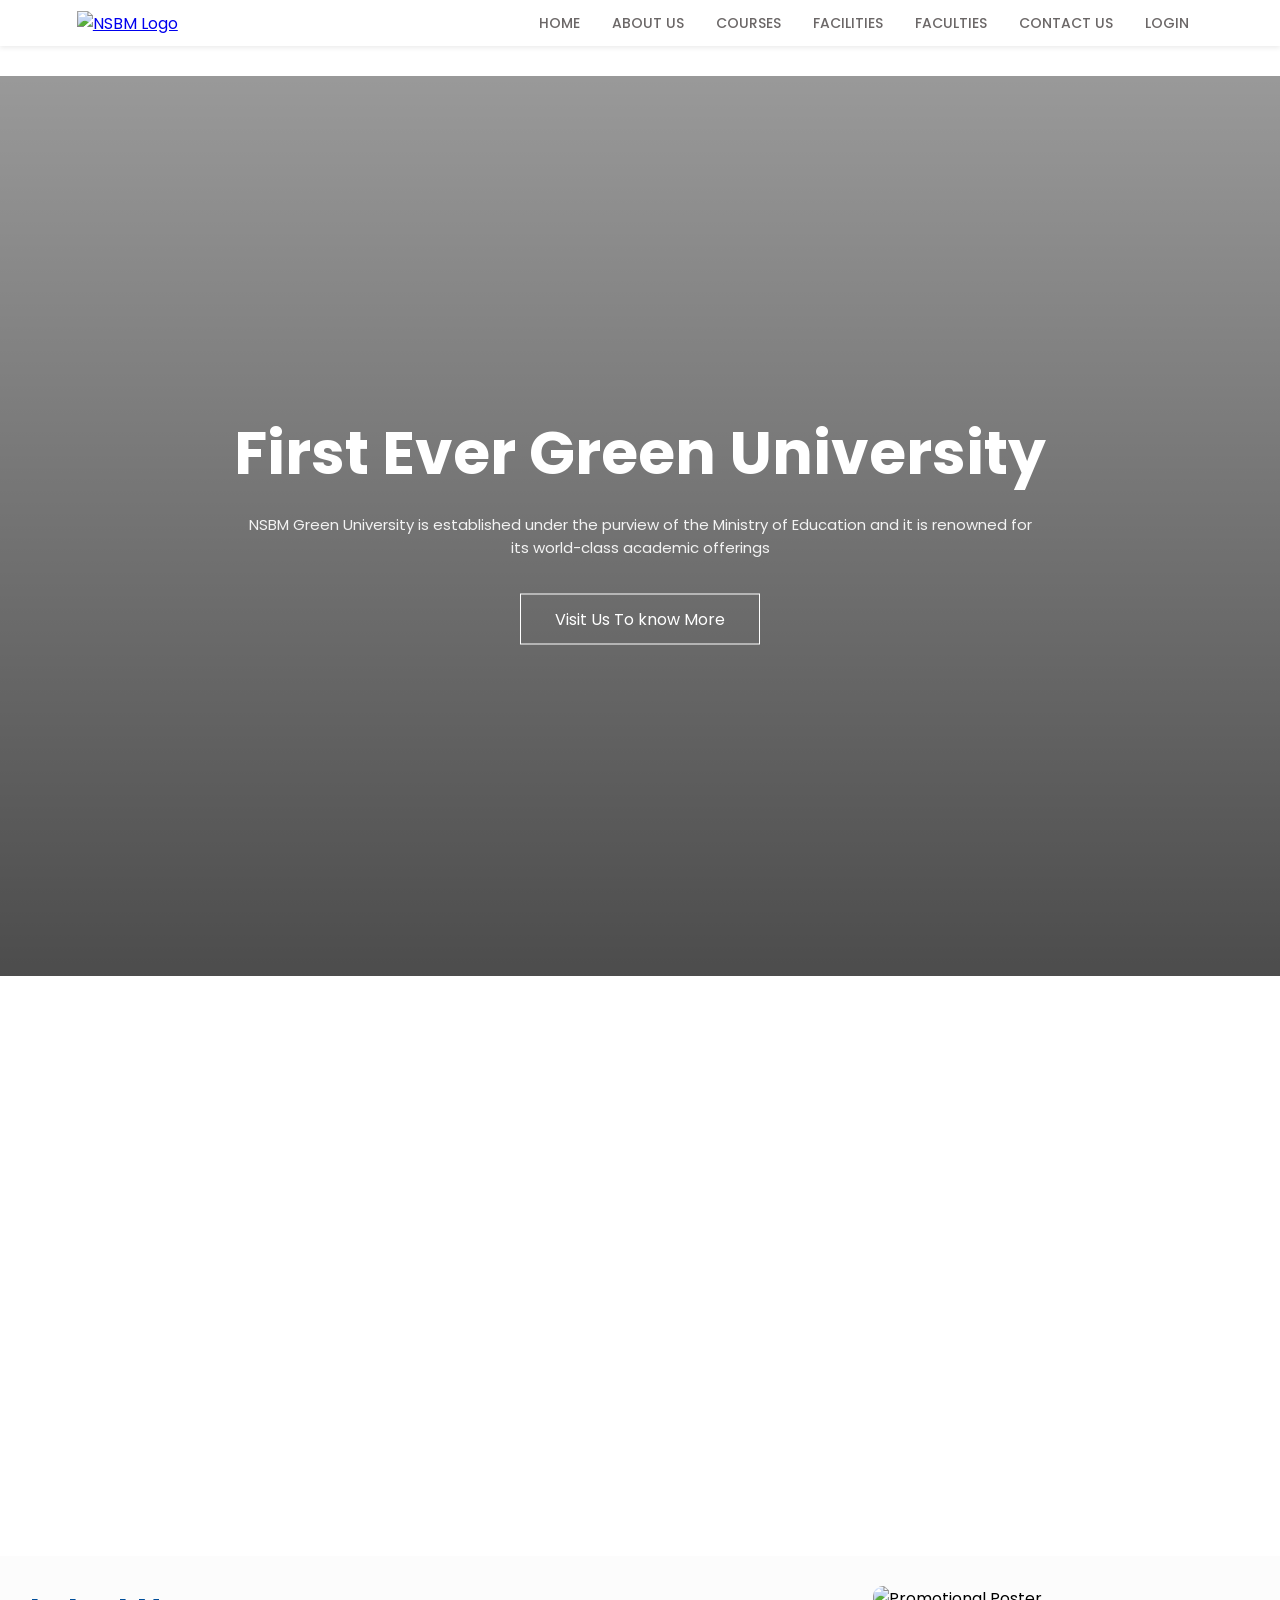
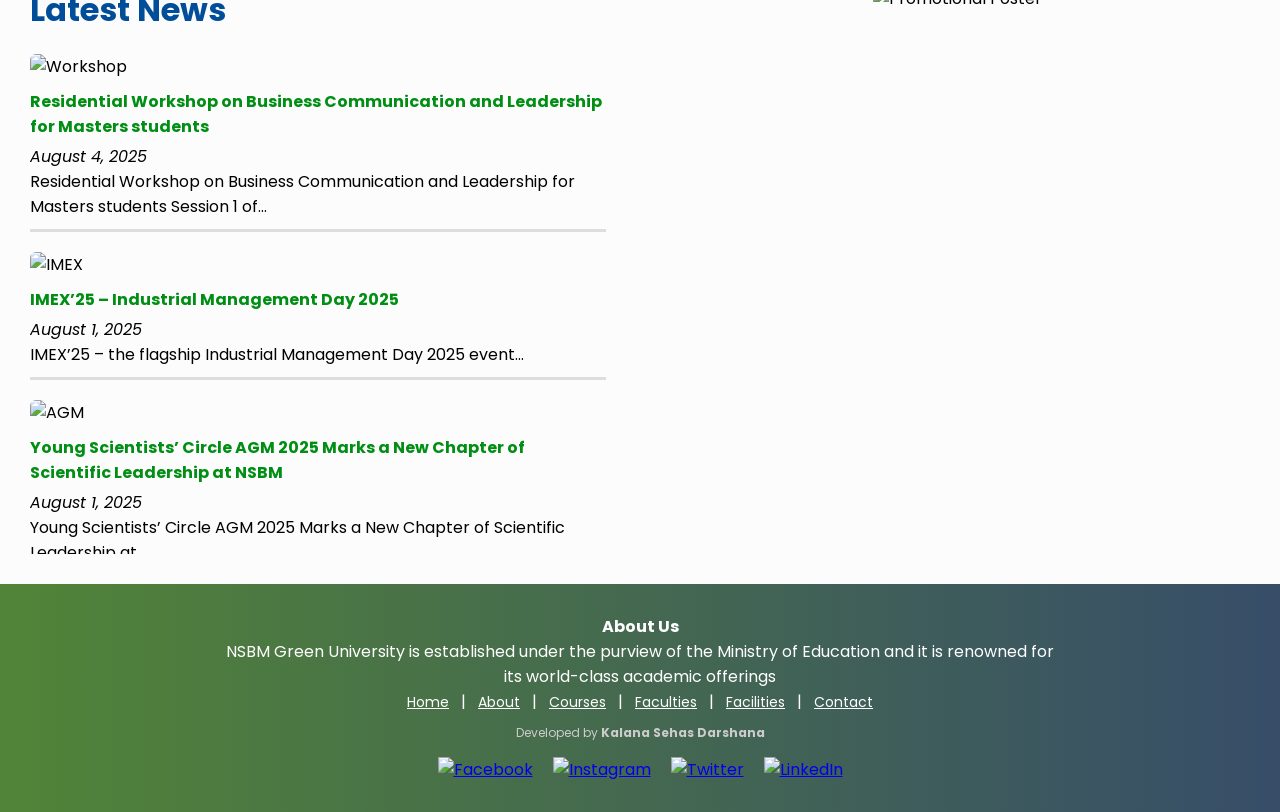
==== Development/index.html @ dc2517d5 "Rename Web.html to index.html" ====
<!DOCTYPE html>
<html>
  <head>
    <meta name="viewport" content="width=device-width, initial-scale=1.0">
    <title>NSBM Green University</title>
    <link rel="stylesheet" href="web style.css">
    <link rel="preconnect" href="https://fonts.googleapis.com">
    <link rel="preconnect" href="https://fonts.gstatic.com" crossorigin>
    <link href="https://fonts.googleapis.com/css2?family=Poppins:wght@200;300;400;600;700&display=swap" rel="stylesheet">
  </head>

  <body>
    <header>
      <nav>
        <a href="Web assignment.html" class="logo"><img src="logo.png" alt="NSBM Logo"></a>
        <div class="nav-links">
          <ul>
            <li><a href="Web assignment.html">HOME</a></li>
            <li><a href="about us.html">ABOUT US</a></li>
            <li><a href="courses.html">COURSES</a></li>
            <li><a href="facilities.html">FACILITIES</a></li>
            <li><a href="faculties.html">FACULTIES</a></li>
            <li><a href="contact us.html">CONTACT US</a></li>
            <li><a href="login.html">LOGIN</a></li>
          </ul>
        </div>
      </nav>
    </header>

    <section class="header">
      <div class="text-box">
        <h1>First Ever Green University</h1>
        <p>
          NSBM Green University is established under the purview of the Ministry of Education
          and it is renowned for <br>its world-class academic offerings
        </p>
        <a href="about us.html" class="hero-btn">Visit Us To know More</a>
      </div>
    </section>

    <section class="video-section">
      <video autoplay muted loop playsinline>
        <source src="videos/myvideo.mp4" type="video/mp4">
        Your browser does not support the video tag.
      </video>
    </section>

    <section class="info-section">
      <div class="latest-news">
        <h2>Latest News</h2>
        <div class="news-scroll">
          <div class="news-item">
            <img src="news1.jpg" alt="Workshop">
            <h4>Residential Workshop on Business Communication and Leadership for Masters students</h4>
            <p><em>August 4, 2025</em></p>
            <p>Residential Workshop on Business Communication and Leadership for Masters students Session 1 of...</p>
          </div>

          <div class="news-item">
            <img src="news2.jpg" alt="IMEX">
            <h4>IMEX’25 – Industrial Management Day 2025</h4>
            <p><em>August 1, 2025</em></p>
            <p>IMEX’25 – the flagship Industrial Management Day 2025 event...</p>
          </div>

          <div class="news-item">
            <img src="news3.jpg" alt="AGM">
            <h4>Young Scientists’ Circle AGM 2025 Marks a New Chapter of Scientific Leadership at NSBM</h4>
            <p><em>August 1, 2025</em></p>
            <p>Young Scientists’ Circle AGM 2025 Marks a New Chapter of Scientific Leadership at...</p>
          </div>
        </div>
      </div>

      <div class="poster">
        <img src="poster.png" alt="Promotional Poster">
      </div>
    </section>

    <footer>
      <section class="footer">
        <h4>About Us</h4>
        <p>
          NSBM Green University is established under the purview of the Ministry of Education
          and it is renowned for <br>its world-class academic offerings
        </p>

        <div class="footer-links">
          <a href="Web assignment.html">Home</a> |
          <a href="about us.html">About</a> |
          <a href="courses.html">Courses</a> |
          <a href="faculties.html">Faculties</a> |
          <a href="facilities.html">Facilities</a> |
          <a href="contact us.html">Contact</a>
        </div>

        <div class="footer-credit">
          Developed by <b>Kalana Sehas Darshana</b>
        </div>
      </section>

      <div class="footer-container">
        <div class="social-icons">
          <a href="https://web.facebook.com/nsbm.lk/?_rdc=1&_rdr" class="icon-link">
            <img src="facebook.png" alt="Facebook">
          </a>
          <a href="https://www.instagram.com/nsbmgreenuniversity/" class="icon-link">
            <img src="instagram.png" alt="Instagram">
          </a>
          <a href="https://twitter.com/nsbm_srilanka" class="icon-link">
            <img src="twitter.png" alt="Twitter">
          </a>
          <a href="https://lk.linkedin.com/school/nsbmgreenuniversity/" class="icon-link">
            <img src="linkedin.png" alt="LinkedIn">
          </a>
        </div>
      </div>
    </footer>

    <script>
      const currentPage = window.location.pathname.split("/").pop().toLowerCase();
      document.querySelectorAll(".nav-links ul li a").forEach(link => {
        const linkHref = link.getAttribute("href").toLowerCase();
        if (linkHref === currentPage || linkHref === decodeURIComponent(currentPage)) {
          link.classList.add("active");
        }
      });
    </script>
  </body>
</html>
---- Development/web style.css ----
* {
  margin: 0;
  padding: 0;
  font-family: 'Poppins', sans-serif;
  box-sizing: border-box;
}

/* Compact fixed navbar */
header {
  width: 100%;
  background: white;
  box-shadow: 0 2px 5px rgba(0,0,0,0.08);
  position: fixed;
  top: 0;
  left: 0;
  z-index: 1000;
}

nav {
  display: flex;
  justify-content: space-between;
  align-items: center;
  padding: 10px 6%;
}

/* slightly larger logo */
.logo img {
  width: 170px;
  height: auto;
  display: block;
}

/* Nav links layout */
.nav-links ul {
  list-style: none;
  margin: 0;
  padding: 0;
}

.nav-links ul li {
  display: inline-block;
  margin: 0 12px;
}

/* default: black text, no letter hover effects */
.nav-links ul li a {
  color: rgb(107, 103, 103);
  text-decoration: none;
  font-size: 14px;
  font-weight: 500;
  display: inline-block;
  position: relative; /* needed for underline pseudo-element */
  padding: 6px 2px;
  line-height: 1;
}

/* underline pseudo-element set to 0 by default */
.nav-links ul li a::after {
  content: "";
  position: absolute;
  left: 0;
  bottom: -6px;
  width: 0;
  height: 3px;
  background: #5cf60f;
;
  transition: width 260ms ease;
}

/* Hover: only underline should expand (for non-active links) */
.nav-links ul li a:not(.active):hover::after {
  width: 100%;
}

/* ensure hover does not change text color */
.nav-links ul li a:hover {
  color: inherit;
}

/* Active link: green text, no underline */
.nav-links ul li a.active {
  color: #4ca600;
  font-weight: 600;
}

/* active link must not show underline on hover */
.nav-links ul li a.active::after,
.nav-links ul li a.active:hover::after {
  width: 0;
}

/* Hero Section */
.header {
  width: 100%;
  height: 100vh;
  position: relative;
  overflow: hidden;
  margin-top: 76px; /* space for compact navbar */
}

.header::before {
  content: "";
  position: absolute;
  top: 0;
  left: 0;
  right: 0;
  bottom: 0;
  background: linear-gradient(to top, rgba(0,0,0,0.7), rgba(0,0,0,0.4)),
              url(banner.png) center/cover no-repeat;
  animation: zoomEffect 10s infinite ease-in-out;
  z-index: -1;
}

@keyframes zoomEffect {
  0% { transform: scale(1); }
  75% { transform: scale(1.18); }
  100% { transform: scale(1); }
}

.text-box {
  width: 90%;
  color: #fff;
  position: absolute;
  top: 50%;
  left: 50%;
  transform: translate(-50%, -50%);
  text-align: center;
}

.text-box h1 {
  font-size: 60px;
}

.text-box p {
  margin: 15px 0 35px;
  font-size: 15px;
  color: #f3f3f3;
}

.hero-btn {
  display: inline-block;
  text-decoration: none;
  color: white;
  border: 1px solid white;
  padding: 12px 34px;
  font-size: 16px;
  background: transparent;
  cursor: pointer;
  transition: 0.4s;
}

/* Video Section */
.video-section {
  width: 100%;
  display: flex;
  justify-content: center;
  background-color: #fff;
  margin: 50px 0;
}

.video-section video {
  width: 80%;
  max-width: 960px;
  border-radius: 6px;
  display: block;
  object-fit: cover;
}

/* Info Section */
.info-section {
  display: flex;
  flex-wrap: wrap;
  justify-content: space-between;
  background: #fcfcfc;
  padding: 30px;
  gap: 20px;
}

.latest-news {
  flex: 1 1 50%;
  max-width: 48%;
}

.latest-news h2 {
  font-size: 32px;
  color: #004e99;
  margin-bottom: 20px;
}

.news-scroll {
  max-height: 500px;
  overflow-y: auto;
  padding-right: 10px;
}

.news-item {
  margin-bottom: 20px;
  border-bottom: 3px solid #ddd;
  padding-bottom: 10px;
}

.news-item img {
  width: 100%;
  max-height: 150px;
  object-fit: cover;
  border-radius: 6px;
  margin-bottom: 10px;
}

.news-item h4 {
  color: #008f14;
  margin-bottom: 5px;
}

.poster {
  flex: 1 1 40%;
  max-width: 48%;
  text-align: center;
}

.poster img {
  width: 100%;
  border-radius: 10px;
}

/* Footer */
footer {
  background: linear-gradient(to right, #276607cd, #052143cc);
  color: white;
  padding: 30px 0;
  text-align: center;
}

.footer-links a {
  color: white;
  margin: 0 8px;
  text-decoration: underline;
  font-size: 14px;
}

.footer-credit {
  margin-top: 10px;
  font-size: 12px;
  color: #ccc;
}

/* Centered Social Icons */
.footer-container {
  display: flex;
  justify-content: center;
  margin-top: 15px;
}

.social-icons {
  display: flex;
  justify-content: center;
  align-items: center;
}

.icon-link img {
  width: 32px;
  height: 32px;
  margin: 0 10px;
  transition: opacity 0.3s;
}

.icon-link img:hover {
  opacity: 0.8;
}

/* Responsive tweaks */
@media (max-width: 780px) {
  .logo img { width: 140px; }
  .text-box h1 { font-size: 36px; }
  .nav-links ul li { margin: 0 8px; }
}
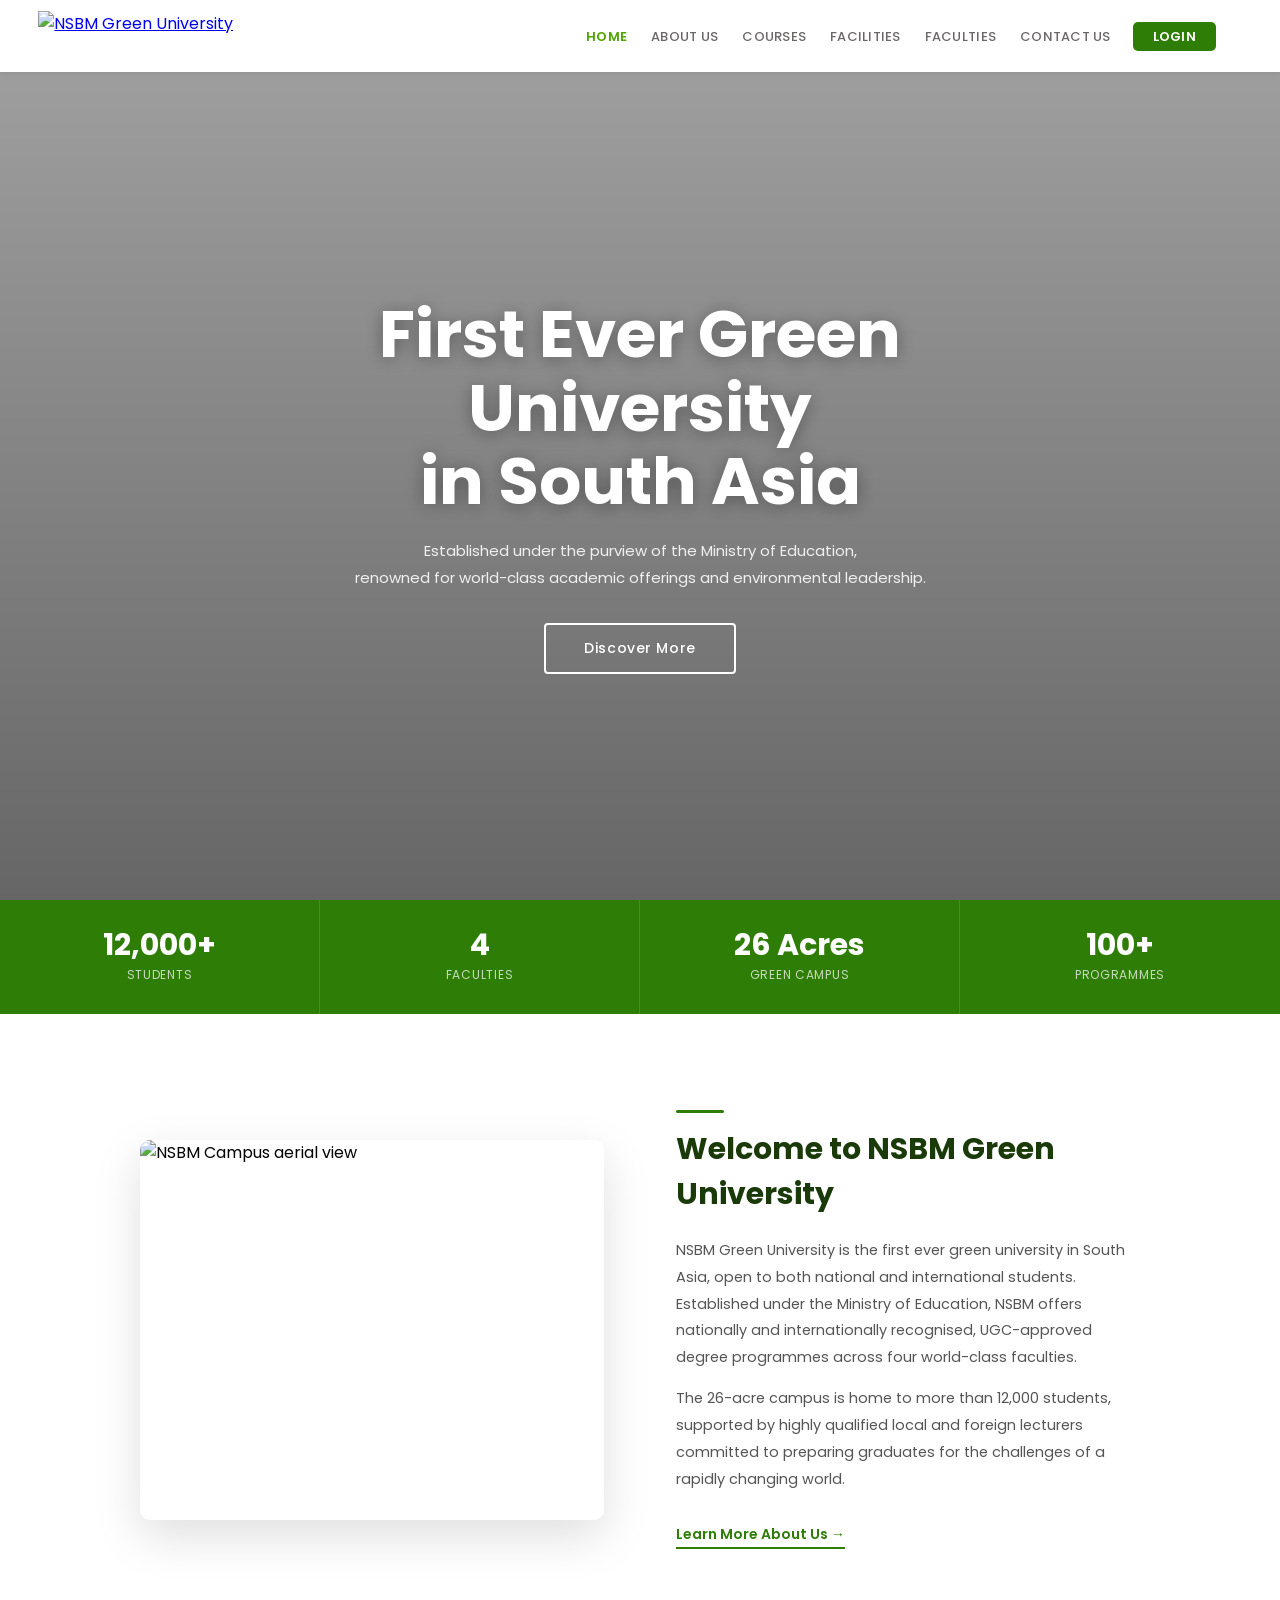
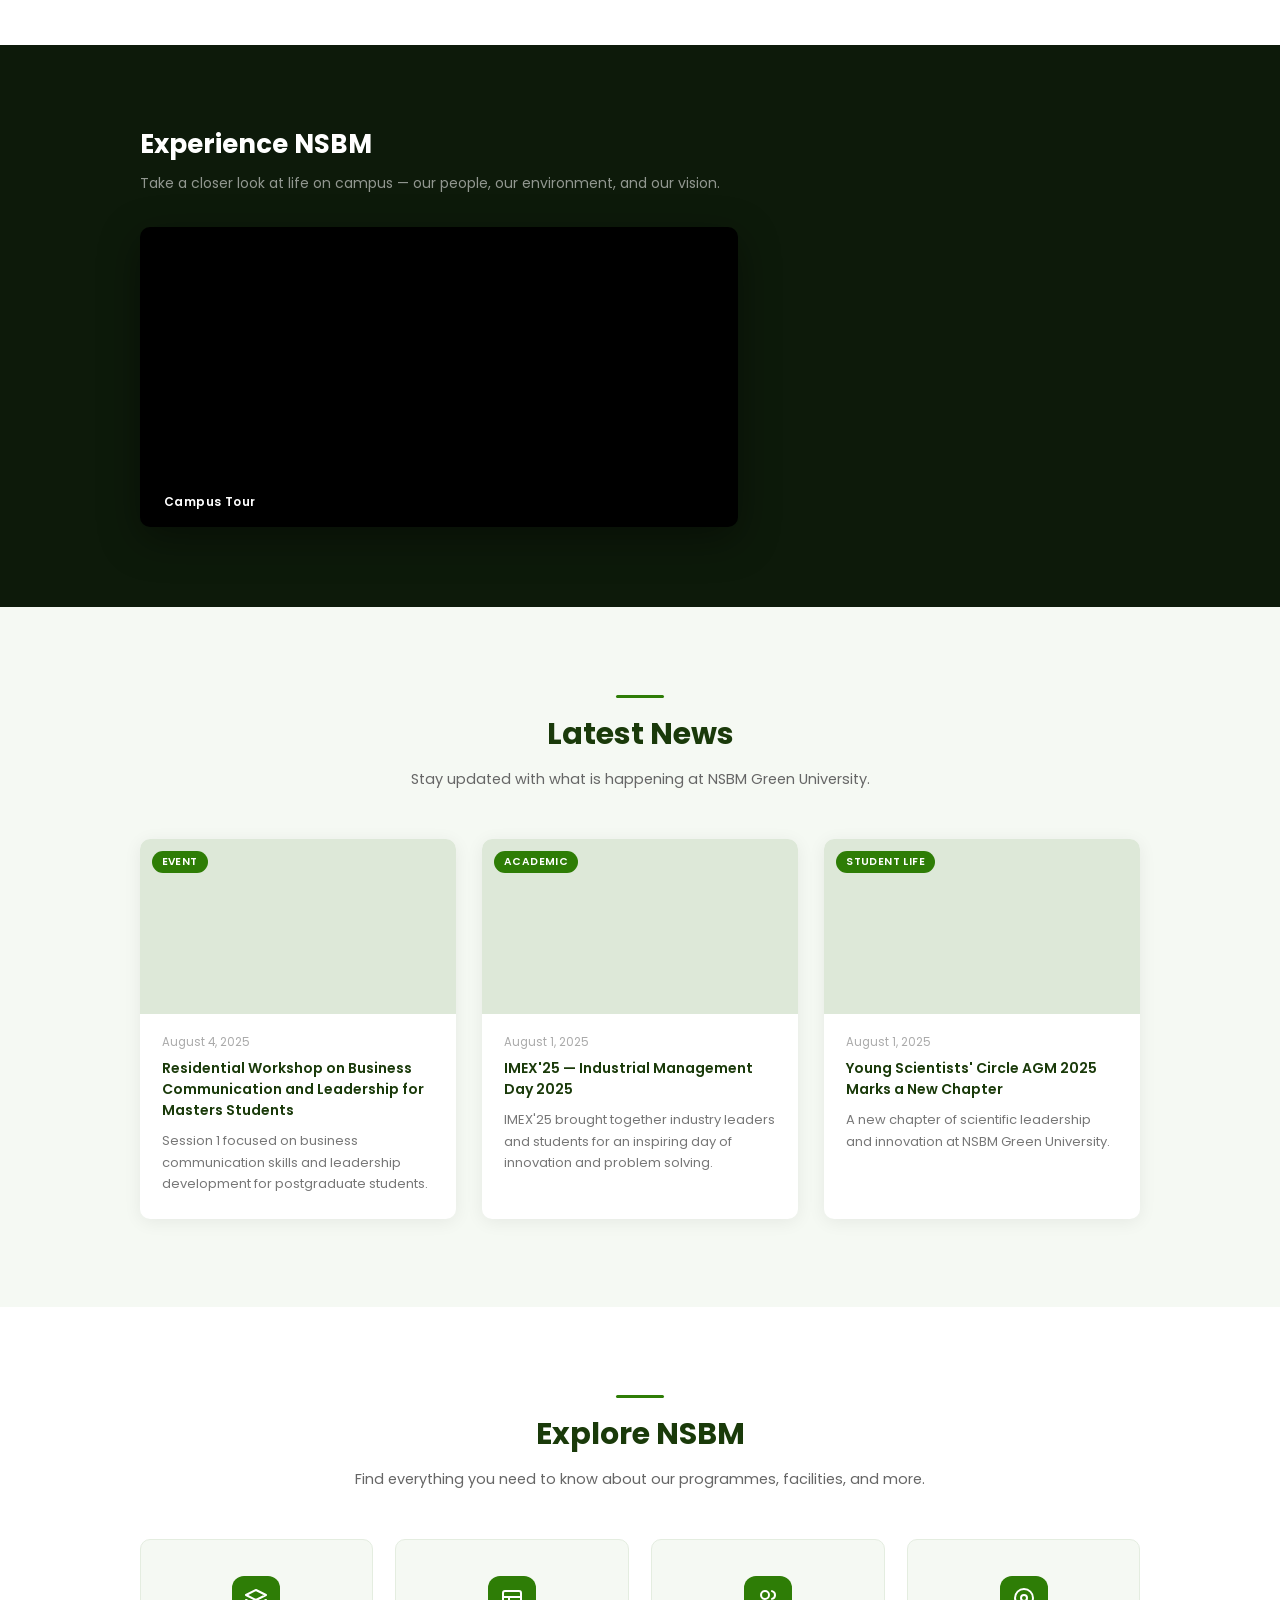
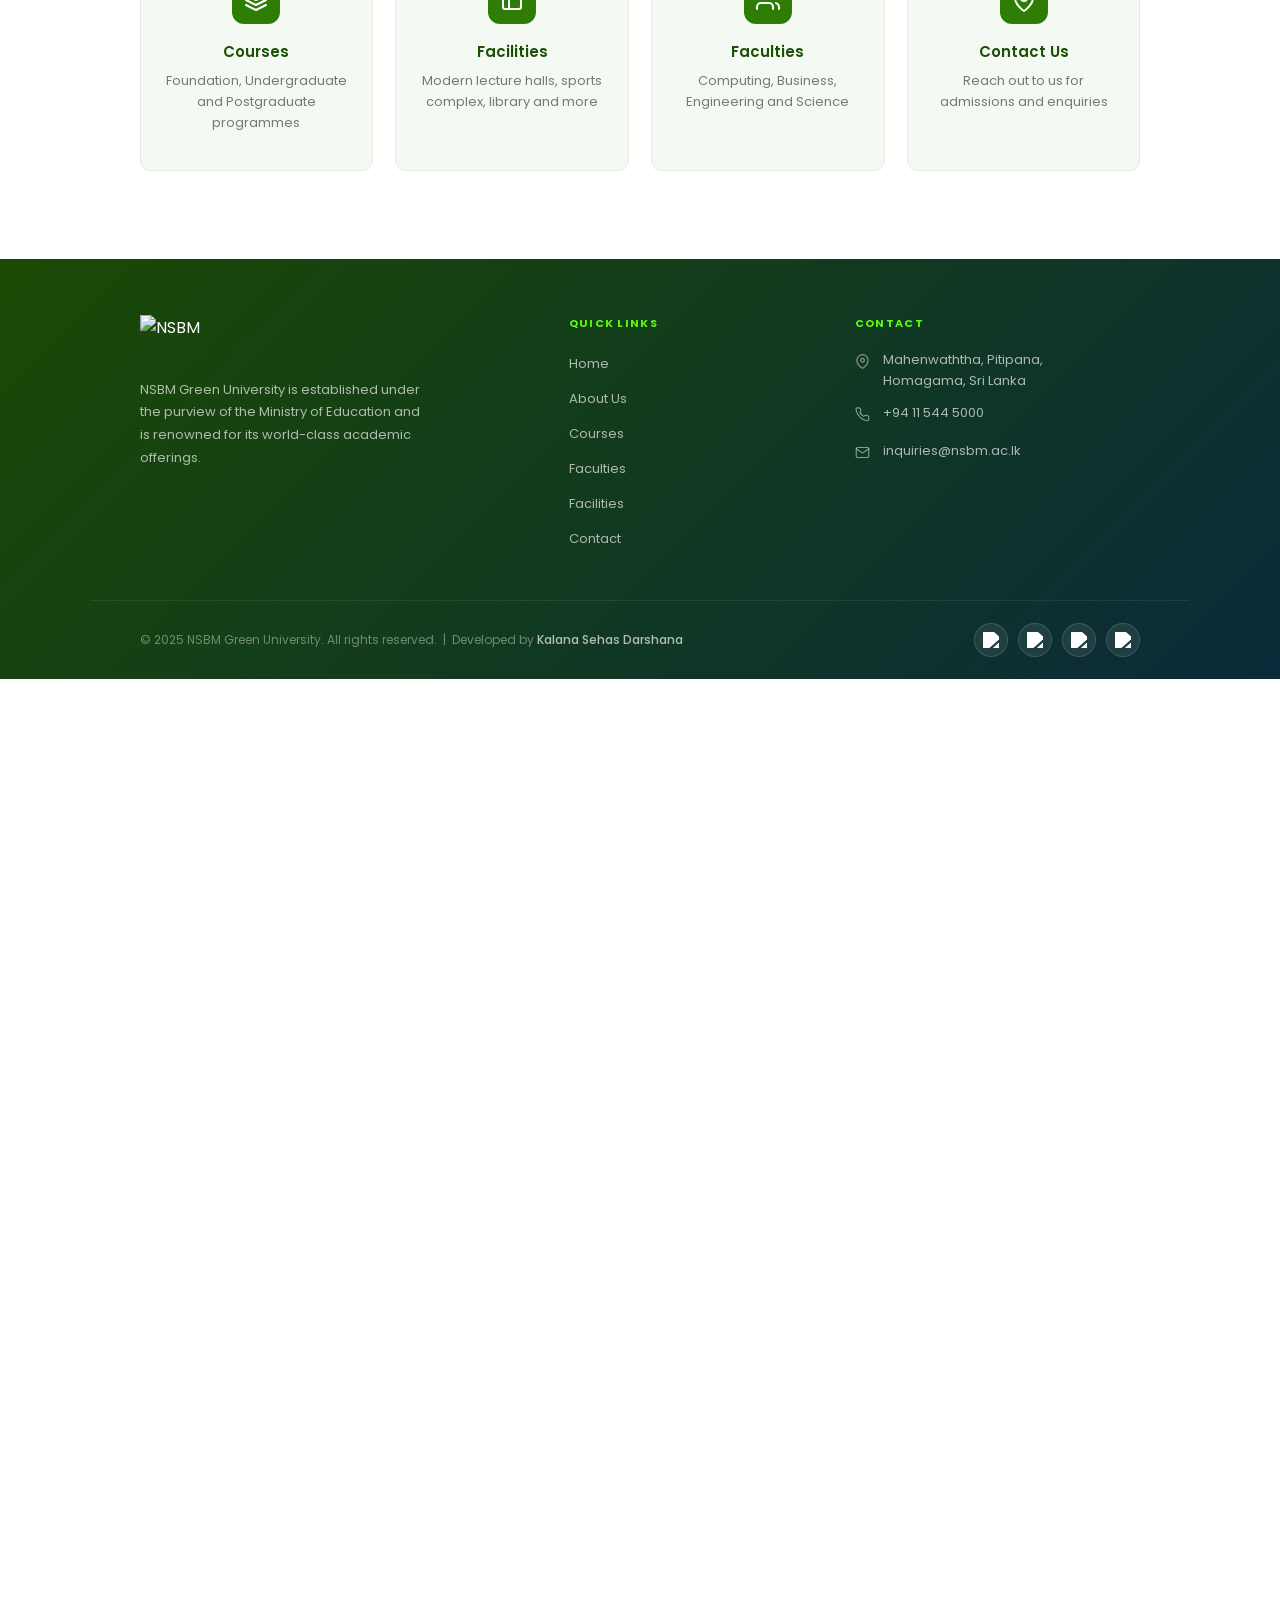
==== commit c0af15ea: "Add finalized files" ====
--- a/Development/index.html
+++ b/Development/index.html
@@ -1,130 +1,11 @@
-<!DOCTYPE html>
-<html>
-  <head>
-    <meta name="viewport" content="width=device-width, initial-scale=1.0">
-    <title>NSBM Green University</title>
-    <link rel="stylesheet" href="web style.css">
-    <link rel="preconnect" href="https://fonts.googleapis.com">
-    <link rel="preconnect" href="https://fonts.gstatic.com" crossorigin>
-    <link href="https://fonts.googleapis.com/css2?family=Poppins:wght@200;300;400;600;700&display=swap" rel="stylesheet">
-  </head>
-
-  <body>
-    <header>
-      <nav>
-        <a href="Web assignment.html" class="logo"><img src="logo.png" alt="NSBM Logo"></a>
-        <div class="nav-links">
-          <ul>
-            <li><a href="Web assignment.html">HOME</a></li>
-            <li><a href="about us.html">ABOUT US</a></li>
-            <li><a href="courses.html">COURSES</a></li>
-            <li><a href="facilities.html">FACILITIES</a></li>
-            <li><a href="faculties.html">FACULTIES</a></li>
-            <li><a href="contact us.html">CONTACT US</a></li>
-            <li><a href="login.html">LOGIN</a></li>
-          </ul>
-        </div>
-      </nav>
-    </header>
-
-    <section class="header">
-      <div class="text-box">
-        <h1>First Ever Green University</h1>
-        <p>
-          NSBM Green University is established under the purview of the Ministry of Education
-          and it is renowned for <br>its world-class academic offerings
-        </p>
-        <a href="about us.html" class="hero-btn">Visit Us To know More</a>
-      </div>
-    </section>
-
-    <section class="video-section">
-      <video autoplay muted loop playsinline>
-        <source src="videos/myvideo.mp4" type="video/mp4">
-        Your browser does not support the video tag.
-      </video>
-    </section>
-
-    <section class="info-section">
-      <div class="latest-news">
-        <h2>Latest News</h2>
-        <div class="news-scroll">
-          <div class="news-item">
-            <img src="news1.jpg" alt="Workshop">
-            <h4>Residential Workshop on Business Communication and Leadership for Masters students</h4>
-            <p><em>August 4, 2025</em></p>
-            <p>Residential Workshop on Business Communication and Leadership for Masters students Session 1 of...</p>
-          </div>
-
-          <div class="news-item">
-            <img src="news2.jpg" alt="IMEX">
-            <h4>IMEX’25 – Industrial Management Day 2025</h4>
-            <p><em>August 1, 2025</em></p>
-            <p>IMEX’25 – the flagship Industrial Management Day 2025 event...</p>
-          </div>
-
-          <div class="news-item">
-            <img src="news3.jpg" alt="AGM">
-            <h4>Young Scientists’ Circle AGM 2025 Marks a New Chapter of Scientific Leadership at NSBM</h4>
-            <p><em>August 1, 2025</em></p>
-            <p>Young Scientists’ Circle AGM 2025 Marks a New Chapter of Scientific Leadership at...</p>
-          </div>
-        </div>
-      </div>
-
-      <div class="poster">
-        <img src="poster.png" alt="Promotional Poster">
-      </div>
-    </section>
-
-    <footer>
-      <section class="footer">
-        <h4>About Us</h4>
-        <p>
-          NSBM Green University is established under the purview of the Ministry of Education
-          and it is renowned for <br>its world-class academic offerings
-        </p>
-
-        <div class="footer-links">
-          <a href="Web assignment.html">Home</a> |
-          <a href="about us.html">About</a> |
-          <a href="courses.html">Courses</a> |
-          <a href="faculties.html">Faculties</a> |
-          <a href="facilities.html">Facilities</a> |
-          <a href="contact us.html">Contact</a>
-        </div>
-
-        <div class="footer-credit">
-          Developed by <b>Kalana Sehas Darshana</b>
-        </div>
-      </section>
-
-      <div class="footer-container">
-        <div class="social-icons">
-          <a href="https://web.facebook.com/nsbm.lk/?_rdc=1&_rdr" class="icon-link">
-            <img src="facebook.png" alt="Facebook">
-          </a>
-          <a href="https://www.instagram.com/nsbmgreenuniversity/" class="icon-link">
-            <img src="instagram.png" alt="Instagram">
-          </a>
-          <a href="https://twitter.com/nsbm_srilanka" class="icon-link">
-            <img src="twitter.png" alt="Twitter">
-          </a>
-          <a href="https://lk.linkedin.com/school/nsbmgreenuniversity/" class="icon-link">
-            <img src="linkedin.png" alt="LinkedIn">
-          </a>
-        </div>
-      </div>
-    </footer>
-
-    <script>
-      const currentPage = window.location.pathname.split("/").pop().toLowerCase();
-      document.querySelectorAll(".nav-links ul li a").forEach(link => {
-        const linkHref = link.getAttribute("href").toLowerCase();
-        if (linkHref === currentPage || linkHref === decodeURIComponent(currentPage)) {
-          link.classList.add("active");
-        }
-      });
-    </script>
-  </body>
-</html>
+<!DOCTYPE html>
+<html lang="en">
+<head>
+  <meta charset="UTF-8">
+  <meta http-equiv="refresh" content="0; url=Web_assignment.html">
+  <title>NSBM Green University</title>
+</head>
+<body>
+  <p>Redirecting... <a href="Web_assignment.html">Click here if not redirected.</a></p>
+</body>
+</html>
